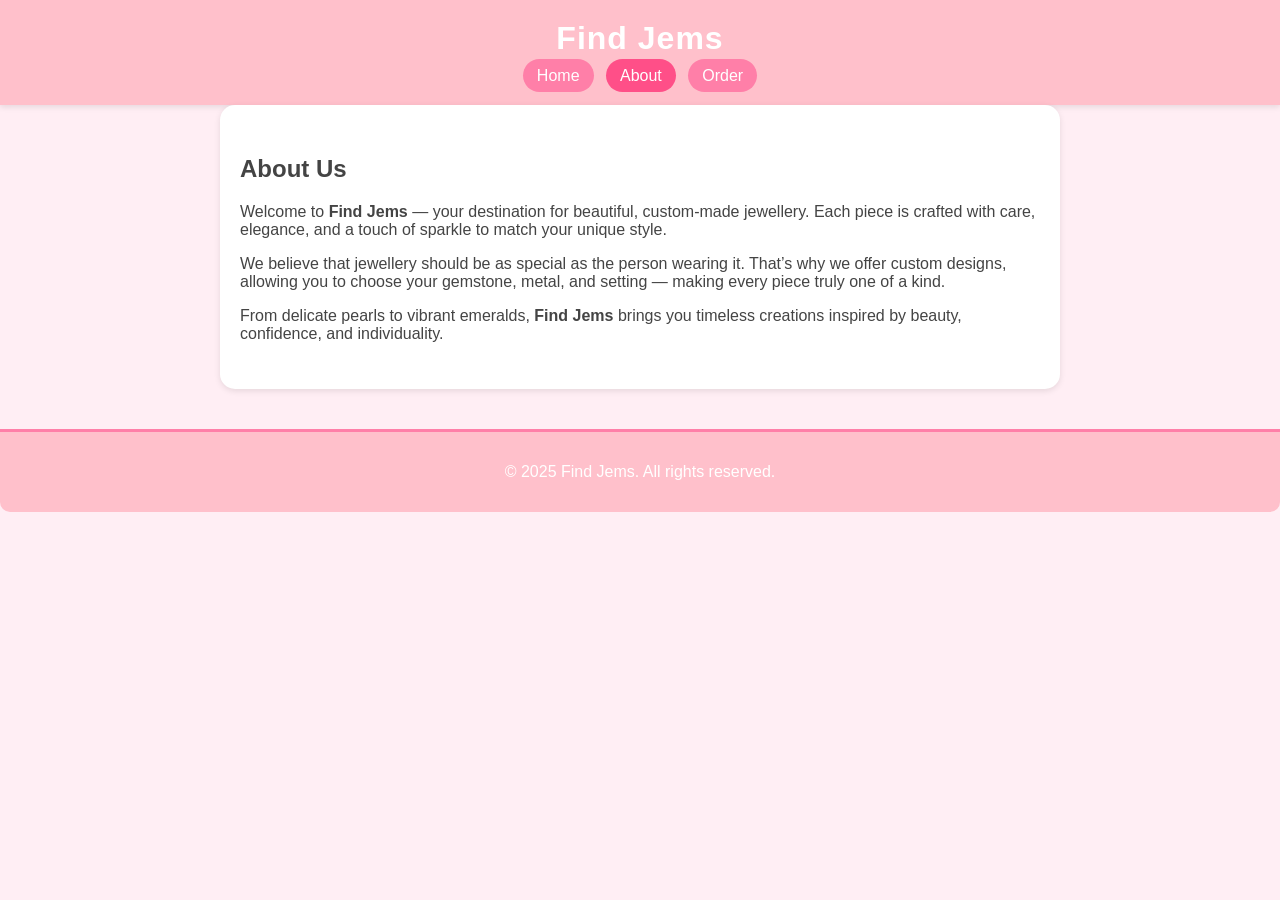
==== about.html @ 31394591 "Add files via upload" ====
<!DOCTYPE html>
<html lang="en">
<head>
  <meta charset="UTF-8">
  <meta name="viewport" content="width=device-width, initial-scale=1.0">
  <title>Find Jems | About</title>
  <link rel="stylesheet" href="style.css">
</head>
<body>
  <header>
    <h1>Find Jems</h1>
    <nav>
      <a href="index.html">Home</a>
      <a href="about.html" class="active">About</a>
      <a href="order.html">Order</a>
    </nav>
  </header>

  <section class="content">
    <h2>About Us</h2>
    <p>
      Welcome to <strong>Find Jems</strong> — your destination for beautiful, custom-made jewellery.
      Each piece is crafted with care, elegance, and a touch of sparkle to match your unique style.
    </p>
    <p>
      We believe that jewellery should be as special as the person wearing it.
      That’s why we offer custom designs, allowing you to choose your gemstone,
      metal, and setting — making every piece truly one of a kind.
    </p>
    <p>
      From delicate pearls to vibrant emeralds, <strong>Find Jems</strong> brings you timeless
      creations inspired by beauty, confidence, and individuality.
    </p>
  </section>

  <footer>
    <p>© 2025 Find Jems. All rights reserved.</p>
  </footer>
</body>
</html>
---- style.css ----
/* 🌸 General Styles */
body {
  font-family: "Poppins", sans-serif;
  background-color: #ffeef4;
  color: #444;
  margin: 0;
  padding: 0;
}

/* 🌸 Header */
header {
  background-color: #ffc0cb;
  color: #fff;
  text-align: center;
  padding: 20px 10px;
  box-shadow: 0 2px 6px rgba(0,0,0,0.1);
}

header h1 {
  margin: 0;
  font-size: 2em;
  letter-spacing: 1px;
}

/* 🌸 Navigation */
nav {
  margin-top: 10px;
}

nav a {
  text-decoration: none;
  color: #fff;
  background: #ff7fa8;
  padding: 8px 14px;
  margin: 0 4px;
  border-radius: 20px;
  transition: 0.3s;
}

nav a:hover, nav a.active {
  background: #ff4f88;
}

/* 🌸 Hero Section */
.hero {
  text-align: center;
  padding: 60px 20px;
  background: #ffd6e0;
  border-radius: 20px;
  margin: 20px;
}

.hero h2 {
  color: #d6336c;
  font-size: 1.8em;
}

.hero p {
  font-size: 1.1em;
  margin: 10px 0 20px;
}

.btn {
  background: #ff4f88;
  color: #fff;
  padding: 10px 18px;
  border-radius: 25px;
  text-decoration: none;
  transition: 0.3s;
}

.btn:hover {
  background: #ff1e63;
}

/* 🌸 Content Section */
.content {
  padding: 30px 20px;
  max-width: 800px;
  margin: auto;
  background: #fff;
  border-radius: 15px;
  box-shadow: 0 2px 6px rgba(0,0,0,0.1);
}

/* 🌸 Form Styles */
form {
  display: flex;
  flex-direction: column;
  gap: 10px;
}

label {
  font-weight: bold;
}

input, select, textarea {
  padding: 10px;
  border: 1px solid #ffb6c1;
  border-radius: 8px;
  font-size: 1em;
}

button {
  background: #ff4f88;
  color: white;
  border: none;
  padding: 10px 16px;
  border-radius: 25px;
  font-size: 1em;
  cursor: pointer;
  transition: 0.3s;
}

button:hover {
  background: #ff1e63;
}

/* 🌸 Footer */
footer {
  text-align: center;
  background: #ffc0cb;
  color: white;
  padding: 15px;
  margin-top: 40px;
  border-top: 3px solid #ff7fa8;
  border-radius: 0 0 10px 10px;
}
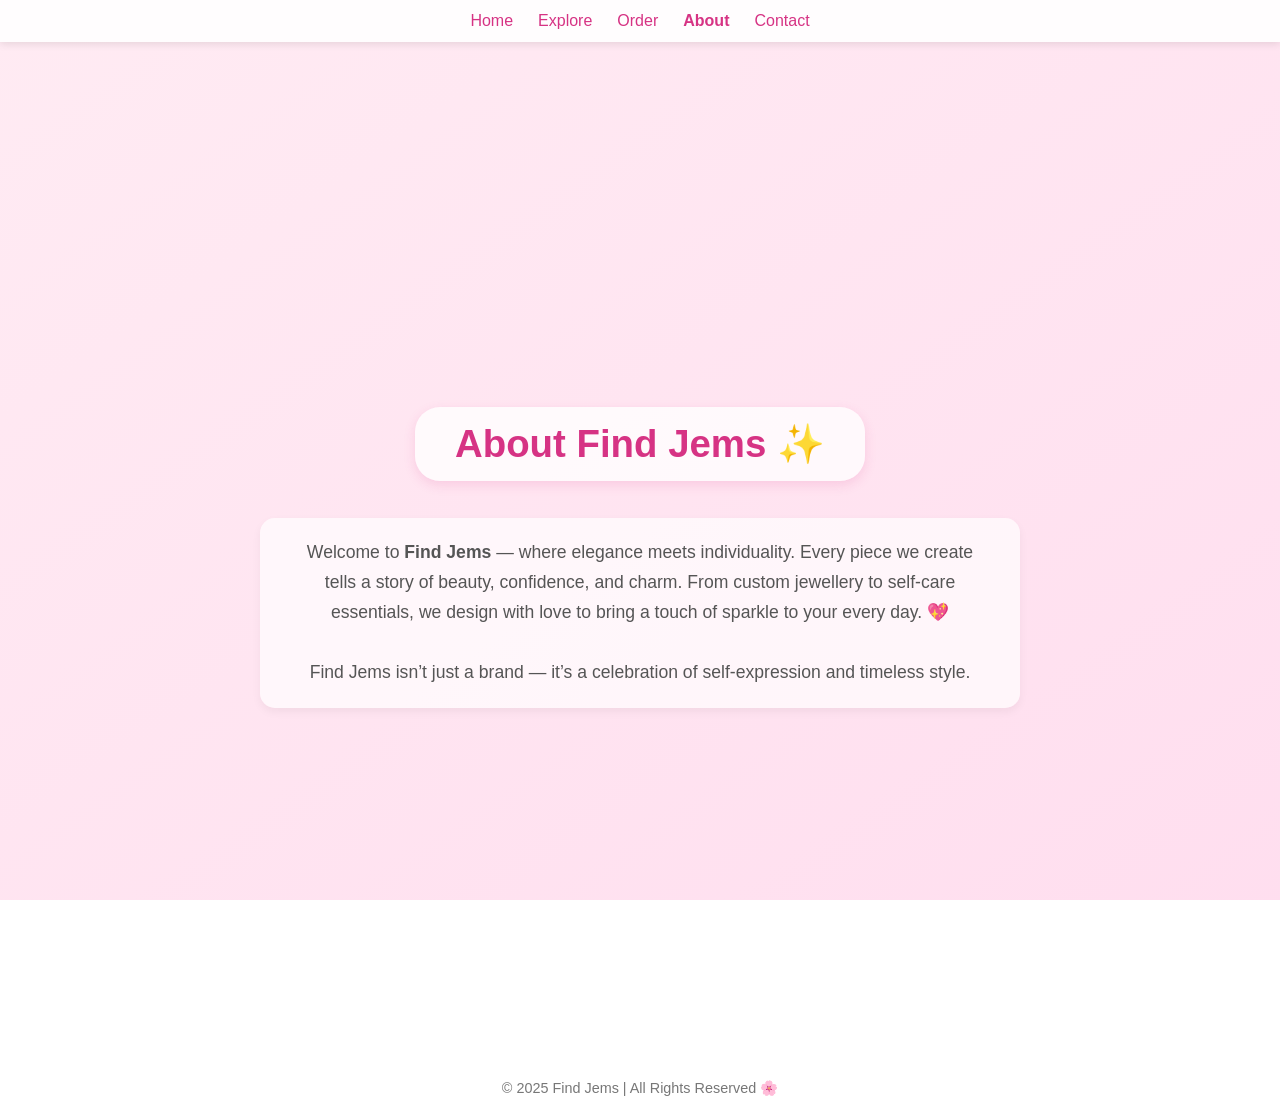
==== commit f66b9579: "Add files via upload" ====
--- a/about.html
+++ b/about.html
@@ -1,40 +1,129 @@
 <!DOCTYPE html>
 <html lang="en">
 <head>
-  <meta charset="UTF-8">
-  <meta name="viewport" content="width=device-width, initial-scale=1.0">
-  <title>Find Jems | About</title>
-  <link rel="stylesheet" href="style.css">
+  <meta charset="UTF-8" />
+  <meta name="viewport" content="width=device-width, initial-scale=1.0" />
+  <title>About | Find Jems</title>
+  <style>
+    body {
+      margin: 0;
+      font-family: "Poppins", sans-serif;
+      color: #333;
+      background:
+        linear-gradient(to bottom right, rgba(255, 230, 240, 0.8), rgba(255, 214, 235, 0.8)),
+        url("Findjems-logo-pink.jpg") center center / 60% no-repeat fixed;
+      background-blend-mode: lighten;
+      background-attachment: fixed;
+    }
+
+    nav {
+      position: fixed;
+      top: 0;
+      left: 0;
+      width: 100%;
+      background-color: rgba(255, 255, 255, 0.9);
+      box-shadow: 0 2px 8px rgba(0, 0, 0, 0.1);
+      z-index: 10;
+      display: flex;
+      justify-content: center;
+      backdrop-filter: blur(6px);
+    }
+
+    nav ul {
+      list-style: none;
+      margin: 0;
+      padding: 12px 0;
+      display: flex;
+      gap: 25px;
+    }
+
+    nav ul li a {
+      text-decoration: none;
+      color: #d63384;
+      font-weight: 500;
+      transition: color 0.3s ease;
+    }
+
+    nav ul li a:hover {
+      color: #b52d6f;
+    }
+
+    .about-section {
+      min-height: 100vh;
+      display: flex;
+      flex-direction: column;
+      justify-content: center;
+      align-items: center;
+      text-align: center;
+      padding: 100px 20px 60px;
+    }
+
+    .about-section h1 {
+      color: #d63384;
+      font-size: 2.4em;
+      background: rgba(255, 255, 255, 0.8);
+      padding: 14px 40px;
+      border-radius: 25px;
+      box-shadow: 0 4px 12px rgba(214, 51, 132, 0.15);
+      margin-bottom: 20px;
+    }
+
+    .about-section p {
+      font-size: 1.1em;
+      color: #555;
+      max-width: 700px;
+      background: rgba(255, 255, 255, 0.7);
+      padding: 20px 30px;
+      border-radius: 15px;
+      line-height: 1.7;
+      box-shadow: 0 4px 10px rgba(0,0,0,0.05);
+    }
+
+    footer {
+      text-align: center;
+      padding: 20px;
+      color: #777;
+      font-size: 0.9em;
+      background: rgba(255, 255, 255, 0.6);
+      backdrop-filter: blur(5px);
+    }
+
+    @media (max-width: 600px) {
+      .about-section h1 {
+        font-size: 1.8em;
+      }
+      .about-section p {
+        font-size: 1em;
+      }
+    }
+  </style>
 </head>
 <body>
-  <header>
-    <h1>Find Jems</h1>
-    <nav>
-      <a href="index.html">Home</a>
-      <a href="about.html" class="active">About</a>
-      <a href="order.html">Order</a>
-    </nav>
-  </header>
 
-  <section class="content">
-    <h2>About Us</h2>
+  <nav>
+    <ul>
+      <li><a href="index.html">Home</a></li>
+      <li><a href="explore.html">Explore</a></li>
+      <li><a href="order.html">Order</a></li>
+      <li><a href="about.html" style="font-weight: 600;">About</a></li>
+      <li><a href="contact.html">Contact</a></li>
+    </ul>
+  </nav>
+
+  <section class="about-section">
+    <h1>About Find Jems ✨</h1>
     <p>
-      Welcome to <strong>Find Jems</strong> — your destination for beautiful, custom-made jewellery.
-      Each piece is crafted with care, elegance, and a touch of sparkle to match your unique style.
-    </p>
-    <p>
-      We believe that jewellery should be as special as the person wearing it.
-      That’s why we offer custom designs, allowing you to choose your gemstone,
-      metal, and setting — making every piece truly one of a kind.
-    </p>
-    <p>
-      From delicate pearls to vibrant emeralds, <strong>Find Jems</strong> brings you timeless
-      creations inspired by beauty, confidence, and individuality.
+      Welcome to <strong>Find Jems</strong> — where elegance meets individuality.  
+      Every piece we create tells a story of beauty, confidence, and charm.  
+      From custom jewellery to self-care essentials, we design with love to bring a touch of sparkle to your every day. 💖  
+      <br><br>
+      Find Jems isn’t just a brand — it’s a celebration of self-expression and timeless style.
     </p>
   </section>
 
   <footer>
-    <p>© 2025 Find Jems. All rights reserved.</p>
+    © 2025 Find Jems | All Rights Reserved 🌸
   </footer>
+
 </body>
 </html>
